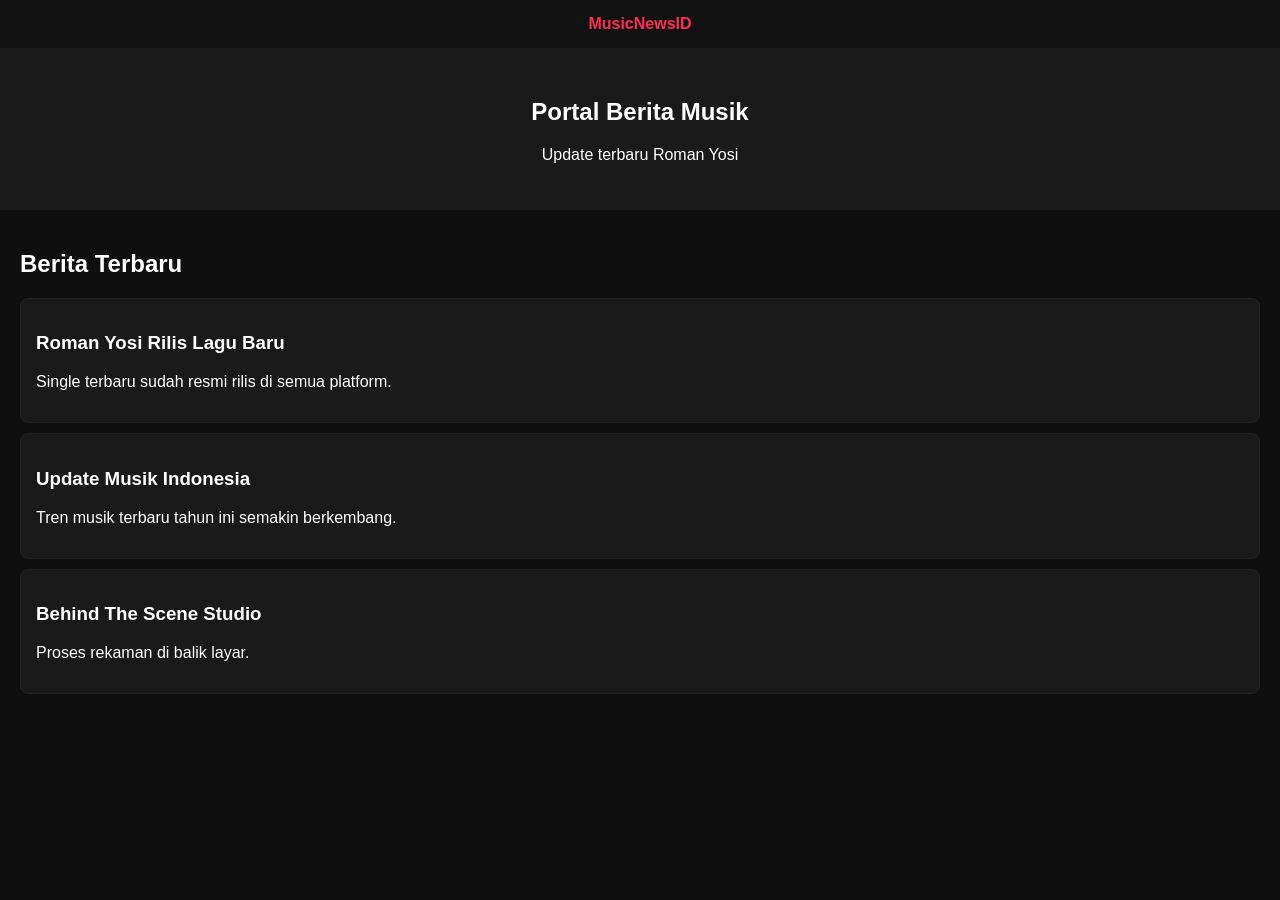
==== index.html @ 796e2e61 "Update news loading function to async/await Refactor news loading to use async/await for better erro" ====
<!DOCTYPE html>
<html lang="id">
<head>
  <meta charset="UTF-8">
  <meta name="viewport" content="width=device-width, initial-scale=1.0">
  <title>MusicNewsID</title>
  <link rel="stylesheet" href="style.css">
</head>

<body>

<header>
  MusicNewsID
</header>

<section class="hero">
  <h1>Portal Berita Musik</h1>
  <p>Update terbaru Roman Yosi</p>
</section>

<section class="container">
  <h2>Berita Terbaru</h2>
  <div id="home-news"></div>
</section>

<script>
async function loadHome(){
  try {
    const res = await fetch("./data/news.json");
    const data = await res.json();

    document.getElementById("home-news").innerHTML =
      data.slice(0, 3).map(item => `
        <div class="card">
          <h3><a href="post.html?id=${item.id}">${item.title}</a></h3>
          <p>${item.desc}</p>
        </div>
      `).join("");
  } catch (e) {
    document.getElementById("home-news").innerHTML =
      "<div class='card'><h3>Data tidak ditemukan</h3></div>";
  }
}

loadHome();
</script>

</body>
</html>
---- style.css ----
body {
  margin: 0;
  font-family: Arial;
  background: #0f0f0f;
  color: white;
}

header {
  background: #111;
  padding: 15px;
  text-align: center;
  font-weight: bold;
  color: #ff2d55;
}

.hero {
  text-align: center;
  padding: 30px;
  background: #1a1a1a;
}

.container {
  padding: 20px;
}

.card {
  background: #1a1a1a;
  padding: 15px;
  margin-bottom: 10px;
  border-radius: 8px;
  border: 1px solid #222;
}

.card a {
  color: white;
  text-decoration: none;
}

.card a:hover {
  color: #ff2d55;
}
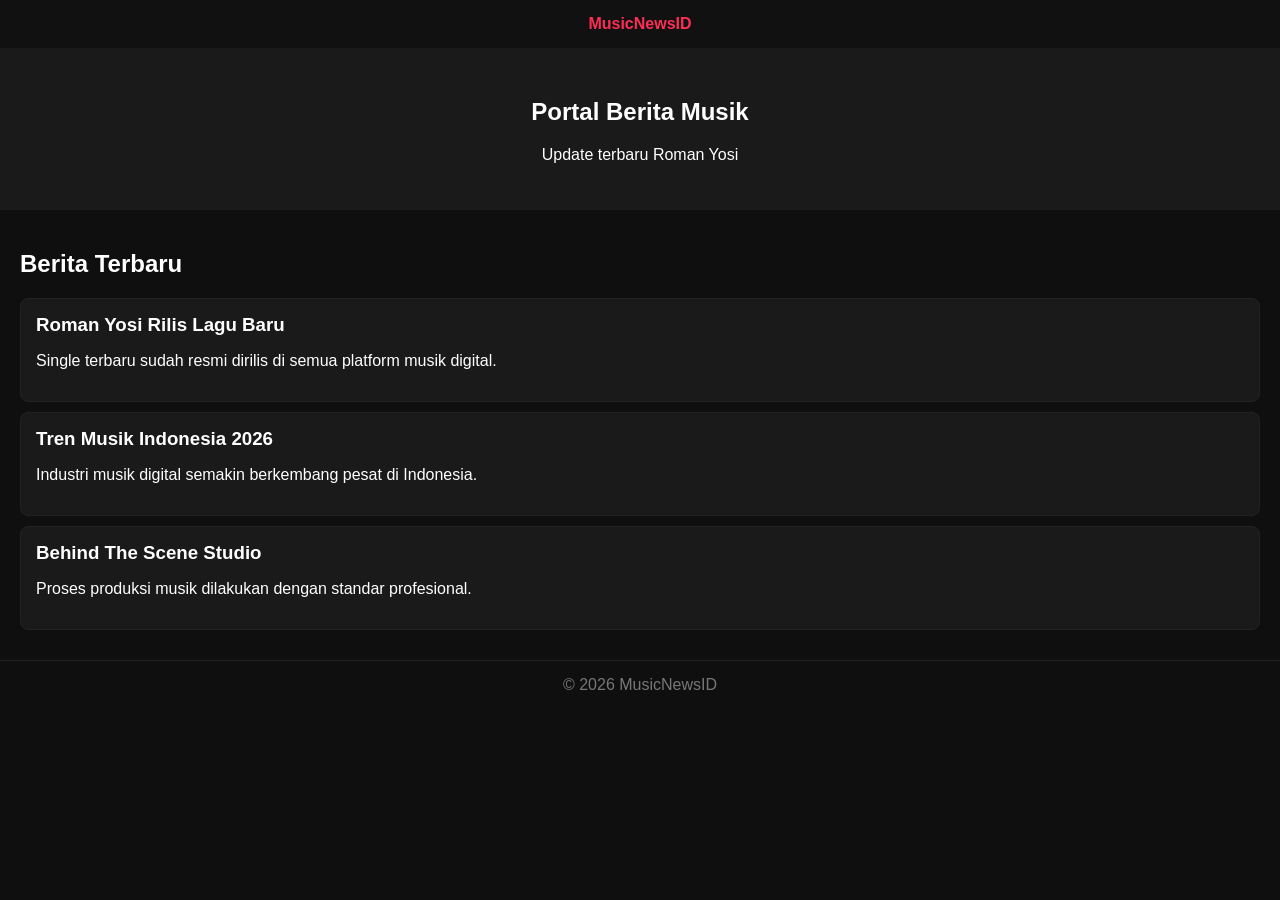
==== commit 48a9bdb2: "Update index.html with new music news section Added news cards for recent music releases and trends." ====
--- a/index.html
+++ b/index.html
@@ -19,31 +19,29 @@
 </section>
 
 <section class="container">
+
   <h2>Berita Terbaru</h2>
-  <div id="home-news"></div>
+
+  <div class="card">
+    <h3>Roman Yosi Rilis Lagu Baru</h3>
+    <p>Single terbaru sudah resmi dirilis di semua platform musik digital.</p>
+  </div>
+
+  <div class="card">
+    <h3>Tren Musik Indonesia 2026</h3>
+    <p>Industri musik digital semakin berkembang pesat di Indonesia.</p>
+  </div>
+
+  <div class="card">
+    <h3>Behind The Scene Studio</h3>
+    <p>Proses produksi musik dilakukan dengan standar profesional.</p>
+  </div>
+
 </section>
 
-<script>
-async function loadHome(){
-  try {
-    const res = await fetch("./data/news.json");
-    const data = await res.json();
-
-    document.getElementById("home-news").innerHTML =
-      data.slice(0, 3).map(item => `
-        <div class="card">
-          <h3><a href="post.html?id=${item.id}">${item.title}</a></h3>
-          <p>${item.desc}</p>
-        </div>
-      `).join("");
-  } catch (e) {
-    document.getElementById("home-news").innerHTML =
-      "<div class='card'><h3>Data tidak ditemukan</h3></div>";
-  }
-}
-
-loadHome();
-</script>
+<footer>
+  © 2026 MusicNewsID
+</footer>
 
 </body>
 </html>
--- a/style.css
+++ b/style.css
@@ -31,11 +31,13 @@
   border: 1px solid #222;
 }
 
-.card a {
-  color: white;
-  text-decoration: none;
+.card h3 {
+  margin: 0 0 8px 0;
 }
 
-.card a:hover {
-  color: #ff2d55;
+footer {
+  text-align: center;
+  padding: 15px;
+  color: #777;
+  border-top: 1px solid #222;
 }
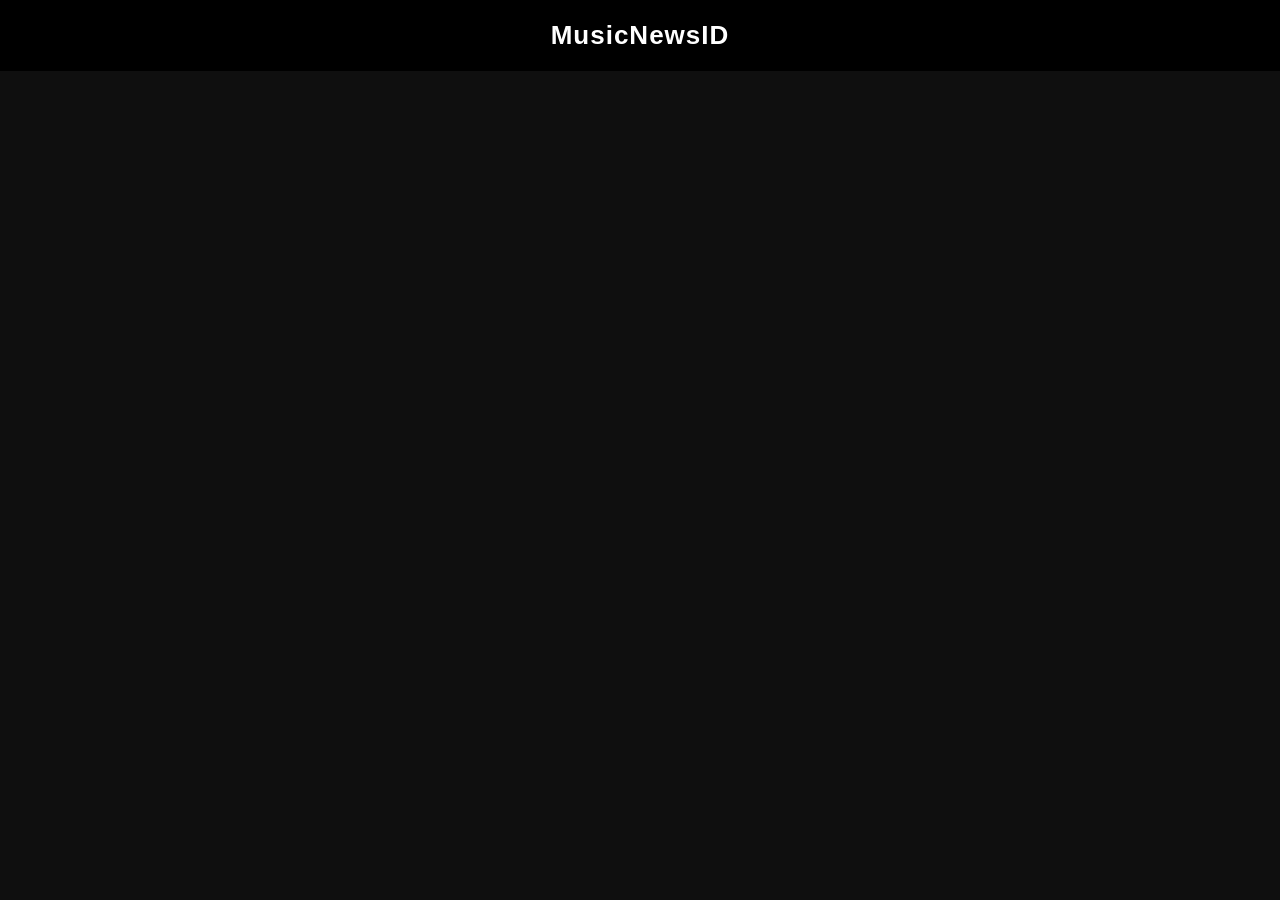
==== commit c64b92da: "Update index.html with new styles and structure" ====
--- a/index.html
+++ b/index.html
@@ -3,45 +3,166 @@
 <head>
   <meta charset="UTF-8">
   <meta name="viewport" content="width=device-width, initial-scale=1.0">
-  <title>MusicNewsID</title>
-  <link rel="stylesheet" href="style.css">
+  <title>MusicNewsID - Portal Berita Musik</title>
+
+  <style>
+    body{
+      margin:0;
+      font-family: Arial, sans-serif;
+      background:#0f0f0f;
+      color:#fff;
+    }
+
+    header{
+      background:#000;
+      padding:20px;
+      text-align:center;
+      font-size:26px;
+      font-weight:bold;
+      letter-spacing:1px;
+    }
+
+    .container{
+      display:grid;
+      grid-template-columns: repeat(auto-fit,minmax(280px,1fr));
+      gap:15px;
+      padding:20px;
+    }
+
+    .card{
+      background:#1c1c1c;
+      border-radius:12px;
+      overflow:hidden;
+      cursor:pointer;
+      transition:0.2s;
+    }
+
+    .card:hover{
+      transform:scale(1.02);
+    }
+
+    .thumb{
+      width:100%;
+      height:180px;
+      object-fit:cover;
+      background:#333;
+    }
+
+    .content{
+      padding:12px;
+    }
+
+    .content h3{
+      font-size:16px;
+      margin:0 0 8px;
+      color:#00d9ff;
+    }
+
+    .excerpt{
+      font-size:13px;
+      color:#ccc;
+    }
+
+    /* MODAL DETAIL */
+    .modal{
+      position:fixed;
+      top:0;left:0;
+      width:100%;
+      height:100%;
+      background:rgba(0,0,0,0.9);
+      display:none;
+      overflow:auto;
+      z-index:999;
+    }
+
+    .modal-content{
+      max-width:800px;
+      margin:40px auto;
+      background:#111;
+      padding:20px;
+      border-radius:10px;
+    }
+
+    .modal img{
+      width:100%;
+      border-radius:10px;
+      margin-bottom:15px;
+    }
+
+    .close{
+      float:right;
+      cursor:pointer;
+      color:red;
+      font-size:18px;
+    }
+
+    a{color:#00d9ff}
+  </style>
 </head>
 
 <body>
 
-<header>
-  MusicNewsID
-</header>
+<header>MusicNewsID</header>
 
-<section class="hero">
-  <h1>Portal Berita Musik</h1>
-  <p>Update terbaru Roman Yosi</p>
-</section>
+<div class="container" id="news"></div>
 
-<section class="container">
+<!-- MODAL -->
+<div class="modal" id="modal">
+  <div class="modal-content">
+    <span class="close" onclick="closeModal()">❌ Tutup</span>
+    <div id="modal-body"></div>
+  </div>
+</div>
 
-  <h2>Berita Terbaru</h2>
+<script>
+const rss = "https://romanyosi5.wordpress.com/feed/";
 
-  <div class="card">
-    <h3>Roman Yosi Rilis Lagu Baru</h3>
-    <p>Single terbaru sudah resmi dirilis di semua platform musik digital.</p>
-  </div>
+fetch("https://api.rss2json.com/v1/api.json?rss_url=" + encodeURIComponent(rss))
+.then(res => res.json())
+.then(data => {
 
-  <div class="card">
-    <h3>Tren Musik Indonesia 2026</h3>
-    <p>Industri musik digital semakin berkembang pesat di Indonesia.</p>
-  </div>
+  let html = "";
 
-  <div class="card">
-    <h3>Behind The Scene Studio</h3>
-    <p>Proses produksi musik dilakukan dengan standar profesional.</p>
-  </div>
+  data.items.forEach((item, index) => {
 
-</section>
+    let img = item.thumbnail || (item.enclosure ? item.enclosure.link : "");
 
-<footer>
-  © 2026 MusicNewsID
-</footer>
+    html += `
+      <div class="card" onclick="openPost(${index})">
+        <img class="thumb" src="${img || 'https://via.placeholder.com/600x400'}">
+        <div class="content">
+          <h3>${item.title}</h3>
+          <div class="excerpt">${item.description.slice(0,120)}...</div>
+        </div>
+      </div>
+    `;
+  });
+
+  document.getElementById("news").innerHTML = html;
+
+  window.posts = data.items;
+
+});
+
+function openPost(i){
+  let p = window.posts[i];
+
+  let img = p.thumbnail || (p.enclosure ? p.enclosure.link : "");
+
+  document.getElementById("modal-body").innerHTML = `
+    <h2>${p.title}</h2>
+    <p style="color:gray">${p.pubDate}</p>
+    <img src="${img}">
+    <div>${p.content}</div>
+  `;
+
+  document.getElementById("modal").style.display = "block";
+}
+
+function closeModal(){
+  document.getElementById("modal").style.display = "none";
+}
+</script>
 
 </body>
 </html>
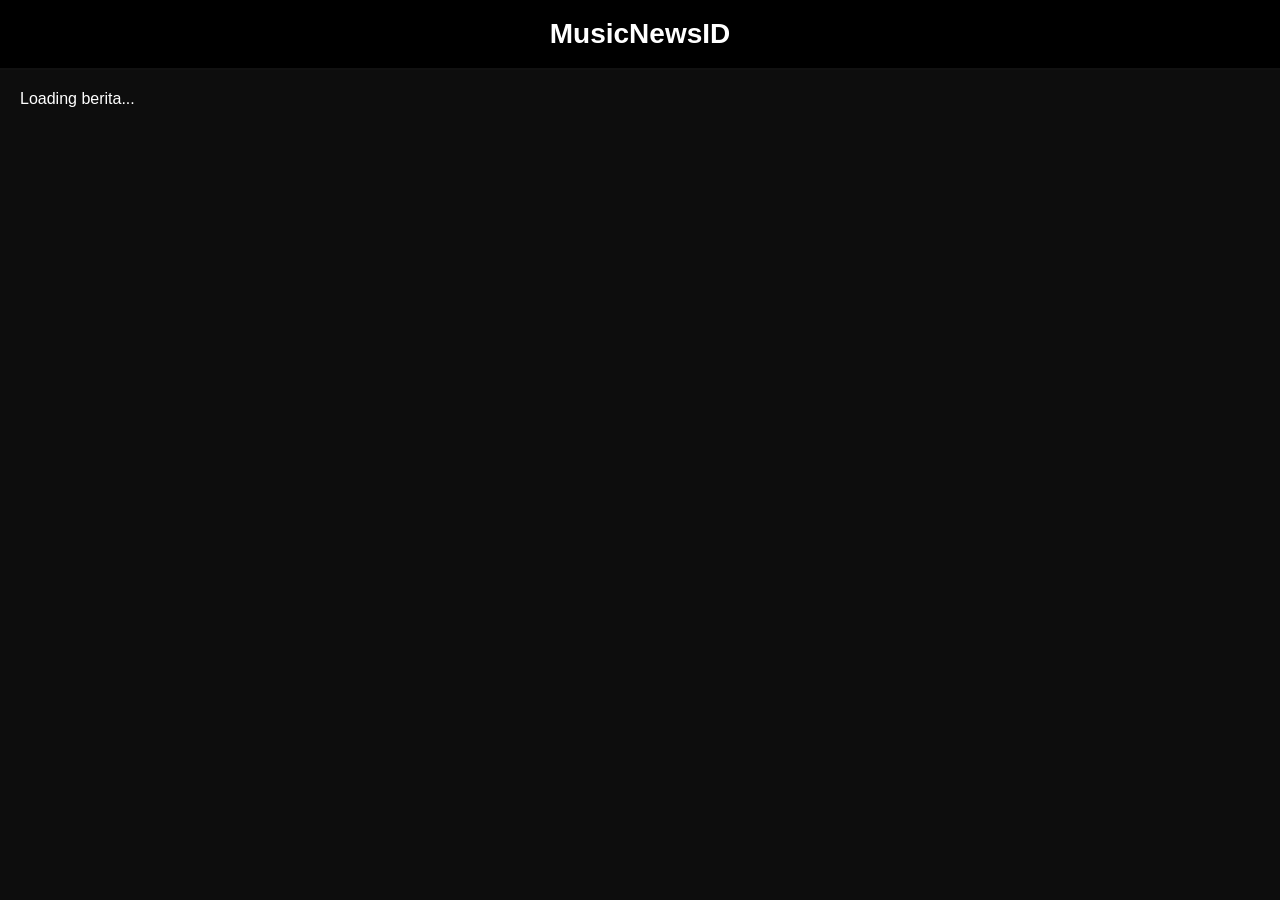
==== commit 8e004902: "Update index.html" ====
--- a/index.html
+++ b/index.html
@@ -1,138 +1,59 @@
 <!DOCTYPE html>
 <html lang="id">
 <head>
-  <meta charset="UTF-8">
-  <meta name="viewport" content="width=device-width, initial-scale=1.0">
-  <title>MusicNewsID - Portal Berita Musik</title>
+<meta charset="UTF-8">
+<meta name="viewport" content="width=device-width, initial-scale=1.0">
 
-  <style>
-    body{
-      margin:0;
-      font-family: Arial, sans-serif;
-      background:#0f0f0f;
-      color:#fff;
-    }
+<title>MusicNewsID - Portal Musik</title>
 
-    header{
-      background:#000;
-      padding:20px;
-      text-align:center;
-      font-size:26px;
-      font-weight:bold;
-      letter-spacing:1px;
-    }
-
-    .container{
-      display:grid;
-      grid-template-columns: repeat(auto-fit,minmax(280px,1fr));
-      gap:15px;
-      padding:20px;
-    }
-
-    .card{
-      background:#1c1c1c;
-      border-radius:12px;
-      overflow:hidden;
-      cursor:pointer;
-      transition:0.2s;
-    }
-
-    .card:hover{
-      transform:scale(1.02);
-    }
-
-    .thumb{
-      width:100%;
-      height:180px;
-      object-fit:cover;
-      background:#333;
-    }
-
-    .content{
-      padding:12px;
-    }
-
-    .content h3{
-      font-size:16px;
-      margin:0 0 8px;
-      color:#00d9ff;
-    }
-
-    .excerpt{
-      font-size:13px;
-      color:#ccc;
-    }
-
-    /* MODAL DETAIL */
-    .modal{
-      position:fixed;
-      top:0;left:0;
-      width:100%;
-      height:100%;
-      background:rgba(0,0,0,0.9);
-      display:none;
-      overflow:auto;
-      z-index:999;
-    }
-
-    .modal-content{
-      max-width:800px;
-      margin:40px auto;
-      background:#111;
-      padding:20px;
-      border-radius:10px;
-    }
-
-    .modal img{
-      width:100%;
-      border-radius:10px;
-      margin-bottom:15px;
-    }
-
-    .close{
-      float:right;
-      cursor:pointer;
-      color:red;
-      font-size:18px;
-    }
-
-    a{color:#00d9ff}
-  </style>
+<link rel="stylesheet" href="style.css">
 </head>
 
 <body>
 
-<header>MusicNewsID</header>
+<header>
+  MusicNewsID
+</header>
 
-<div class="container" id="news"></div>
+<div class="container" id="news">Loading berita...</div>
 
 <!-- MODAL -->
 <div class="modal" id="modal">
   <div class="modal-content">
-    <span class="close" onclick="closeModal()">❌ Tutup</span>
+    <span class="close" onclick="closeModal()">✖</span>
     <div id="modal-body"></div>
   </div>
 </div>
 
 <script>
-const rss = "https://romanyosi5.wordpress.com/feed/";
+const api = "https://romanyosi5.wordpress.com/wp-json/wp/v2/posts?_embed";
 
-fetch("https://api.rss2json.com/v1/api.json?rss_url=" + encodeURIComponent(rss))
+let postsData = [];
+
+fetch(api)
 .then(res => res.json())
 .then(data => {
 
+  postsData = data;
+
   let html = "";
 
-  data.items.forEach((item, index) => {
+  data.forEach((post, i) => {
 
-    let img = item.thumbnail || (item.enclosure ? item.enclosure.link : "");
+    let img = "";
+
+    if(post._embedded && post._embedded["wp:featuredmedia"]){
+      img = post._embedded["wp:featuredmedia"][0].source_url;
+    }
+
+    let text = post.excerpt.rendered.replace(/<[^>]*>/g, "");
 
     html += `
-      <div class="card" onclick="openPost(${index})">
+      <div class="card" onclick="openPost(${i})">
         <img class="thumb" src="${img || 'https://via.placeholder.com/600x400'}">
         <div class="content">
-          <h3>${item.title}</h3>
-          <div class="excerpt">${item.description.slice(0,120)}...</div>
+          <h3>${post.title.rendered}</h3>
+          <div class="excerpt">${text.slice(0,120)}...</div>
         </div>
       </div>
     `;
@@ -140,20 +61,22 @@
 
   document.getElementById("news").innerHTML = html;
 
-  window.posts = data.items;
-
 });
 
 function openPost(i){
-  let p = window.posts[i];
+  let post = postsData[i];
 
-  let img = p.thumbnail || (p.enclosure ? p.enclosure.link : "");
+  let img = "";
+
+  if(post._embedded && post._embedded["wp:featuredmedia"]){
+    img = post._embedded["wp:featuredmedia"][0].source_url;
+  }
 
   document.getElementById("modal-body").innerHTML = `
-    <h2>${p.title}</h2>
-    <p style="color:gray">${p.pubDate}</p>
-    <img src="${img}">
-    <div>${p.content}</div>
+    <h2>${post.title.rendered}</h2>
+    <p style="color:gray">${new Date(post.date).toLocaleString()}</p>
+    <img src="${img || ''}">
+    <div>${post.content.rendered}</div>
   `;
 
   document.getElementById("modal").style.display = "block";
--- a/style.css
+++ b/style.css
@@ -0,0 +1,106 @@
+/* RESET */
+*{
+  margin:0;
+  padding:0;
+  box-sizing:border-box;
+  font-family:Arial;
+}
+
+body{
+  background:#0d0d0d;
+  color:#fff;
+}
+
+/* HEADER */
+header{
+  background:#000;
+  padding:18px;
+  text-align:center;
+  font-size:28px;
+  font-weight:bold;
+  border-bottom:2px solid #111;
+}
+
+/* GRID */
+.container{
+  display:grid;
+  grid-template-columns: repeat(auto-fit, minmax(280px,1fr));
+  gap:15px;
+  padding:20px;
+}
+
+/* CARD */
+.card{
+  background:#1a1a1a;
+  border-radius:14px;
+  overflow:hidden;
+  cursor:pointer;
+  transition:0.3s;
+  border:1px solid #222;
+}
+
+.card:hover{
+  transform:translateY(-5px);
+  border-color:#00d9ff;
+}
+
+.thumb{
+  width:100%;
+  height:180px;
+  object-fit:cover;
+}
+
+.content{
+  padding:12px;
+}
+
+.content h3{
+  font-size:15px;
+  color:#00d9ff;
+  margin-bottom:8px;
+}
+
+.excerpt{
+  font-size:13px;
+  color:#bbb;
+}
+
+/* MODAL */
+.modal{
+  position:fixed;
+  top:0;
+  left:0;
+  width:100%;
+  height:100%;
+  background:rgba(0,0,0,0.92);
+  display:none;
+  overflow:auto;
+  z-index:9999;
+}
+
+.modal-content{
+  max-width:850px;
+  margin:40px auto;
+  background:#111;
+  padding:20px;
+  border-radius:12px;
+}
+
+.modal-content img{
+  width:100%;
+  border-radius:10px;
+  margin:15px 0;
+}
+
+.modal-content div{
+  line-height:1.8;
+  color:#ddd;
+  font-size:15px;
+}
+
+.close{
+  float:right;
+  cursor:pointer;
+  color:red;
+  font-weight:bold;
+}
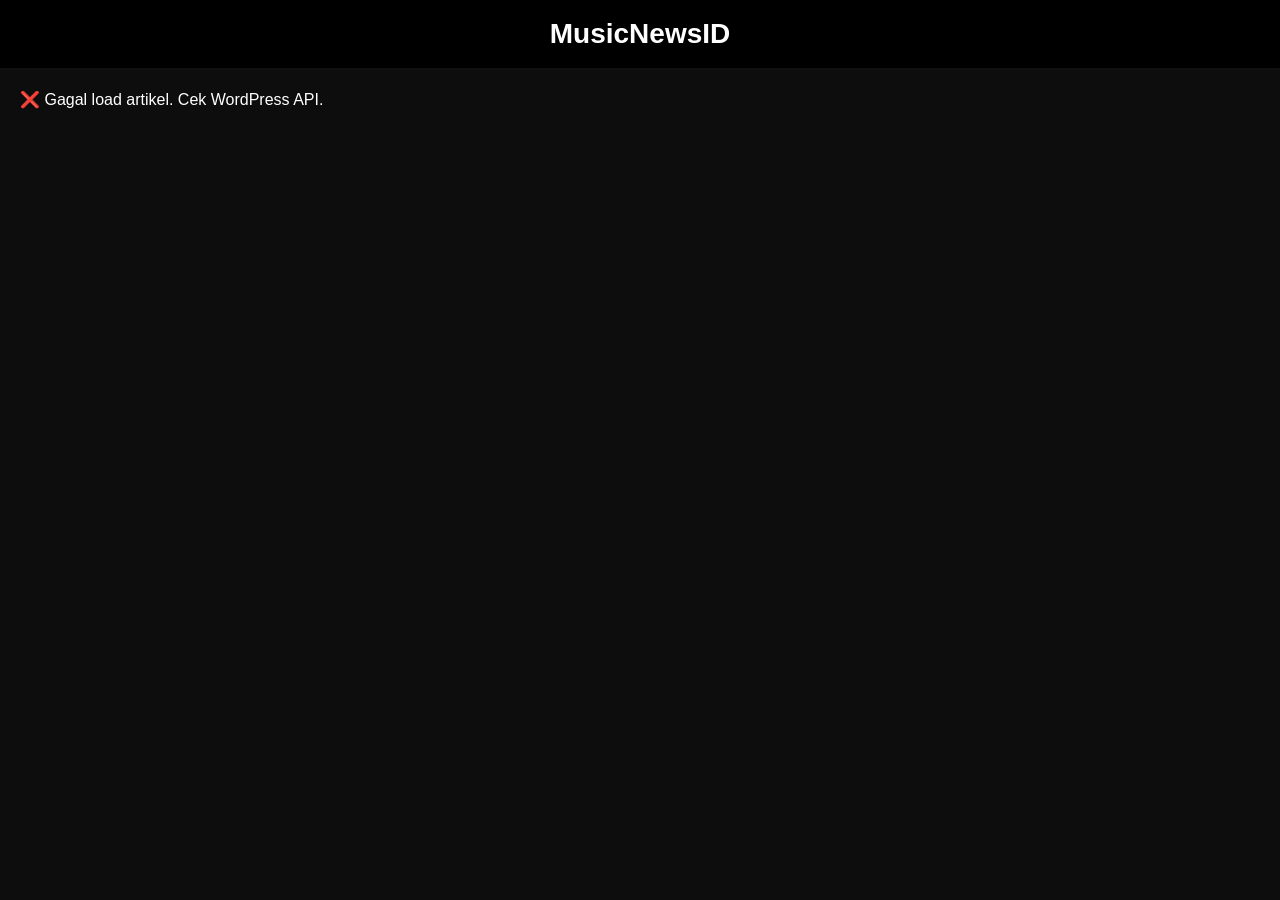
==== commit b714b943: "Refactor HTML and JavaScript for API integration" ====
--- a/index.html
+++ b/index.html
@@ -3,9 +3,7 @@
 <head>
 <meta charset="UTF-8">
 <meta name="viewport" content="width=device-width, initial-scale=1.0">
-
-<title>MusicNewsID - Portal Musik</title>
-
+<title>MusicNewsID</title>
 <link rel="stylesheet" href="style.css">
 </head>
 
@@ -26,11 +24,15 @@
 </div>
 
 <script>
-const api = "https://romanyosi5.wordpress.com/wp-json/wp/v2/posts?_embed";
+
+// ✅ WORDPRESS REST API (INI RSS BARU YANG BENAR)
+const apiURL =
+"https://romanyosi5.wordpress.com/wp-json/wp/v2/posts?per_page=10&_embed";
 
 let postsData = [];
 
-fetch(api)
+// FETCH DATA
+fetch(apiURL)
 .then(res => res.json())
 .then(data => {
 
@@ -40,20 +42,24 @@
 
   data.forEach((post, i) => {
 
+    // AMBIL GAMBAR FEATURED IMAGE
     let img = "";
 
-    if(post._embedded && post._embedded["wp:featuredmedia"]){
+    if(post._embedded &&
+       post._embedded["wp:featuredmedia"]){
       img = post._embedded["wp:featuredmedia"][0].source_url;
     }
 
-    let text = post.excerpt.rendered.replace(/<[^>]*>/g, "");
+    // AMBIL TEKS RINGKAS
+    let excerpt = post.excerpt.rendered
+      .replace(/<[^>]*>/g, "");
 
     html += `
       <div class="card" onclick="openPost(${i})">
         <img class="thumb" src="${img || 'https://via.placeholder.com/600x400'}">
         <div class="content">
           <h3>${post.title.rendered}</h3>
-          <div class="excerpt">${text.slice(0,120)}...</div>
+          <div class="excerpt">${excerpt.slice(0,120)}...</div>
         </div>
       </div>
     `;
@@ -61,21 +67,29 @@
 
   document.getElementById("news").innerHTML = html;
 
+})
+.catch(err => {
+  document.getElementById("news").innerHTML =
+  "❌ Gagal load artikel. Cek WordPress API.";
+  console.log(err);
 });
 
+
+// 🔥 OPEN FULL ARTIKEL
 function openPost(i){
   let post = postsData[i];
 
   let img = "";
 
-  if(post._embedded && post._embedded["wp:featuredmedia"]){
+  if(post._embedded &&
+     post._embedded["wp:featuredmedia"]){
     img = post._embedded["wp:featuredmedia"][0].source_url;
   }
 
   document.getElementById("modal-body").innerHTML = `
     <h2>${post.title.rendered}</h2>
-    <p style="color:gray">${new Date(post.date).toLocaleString()}</p>
-    <img src="${img || ''}">
+    <p style="color:gray">${post.date}</p>
+    <img src="${img}">
     <div>${post.content.rendered}</div>
   `;
 
@@ -85,6 +99,7 @@
 function closeModal(){
   document.getElementById("modal").style.display = "none";
 }
+
 </script>
 
 </body>
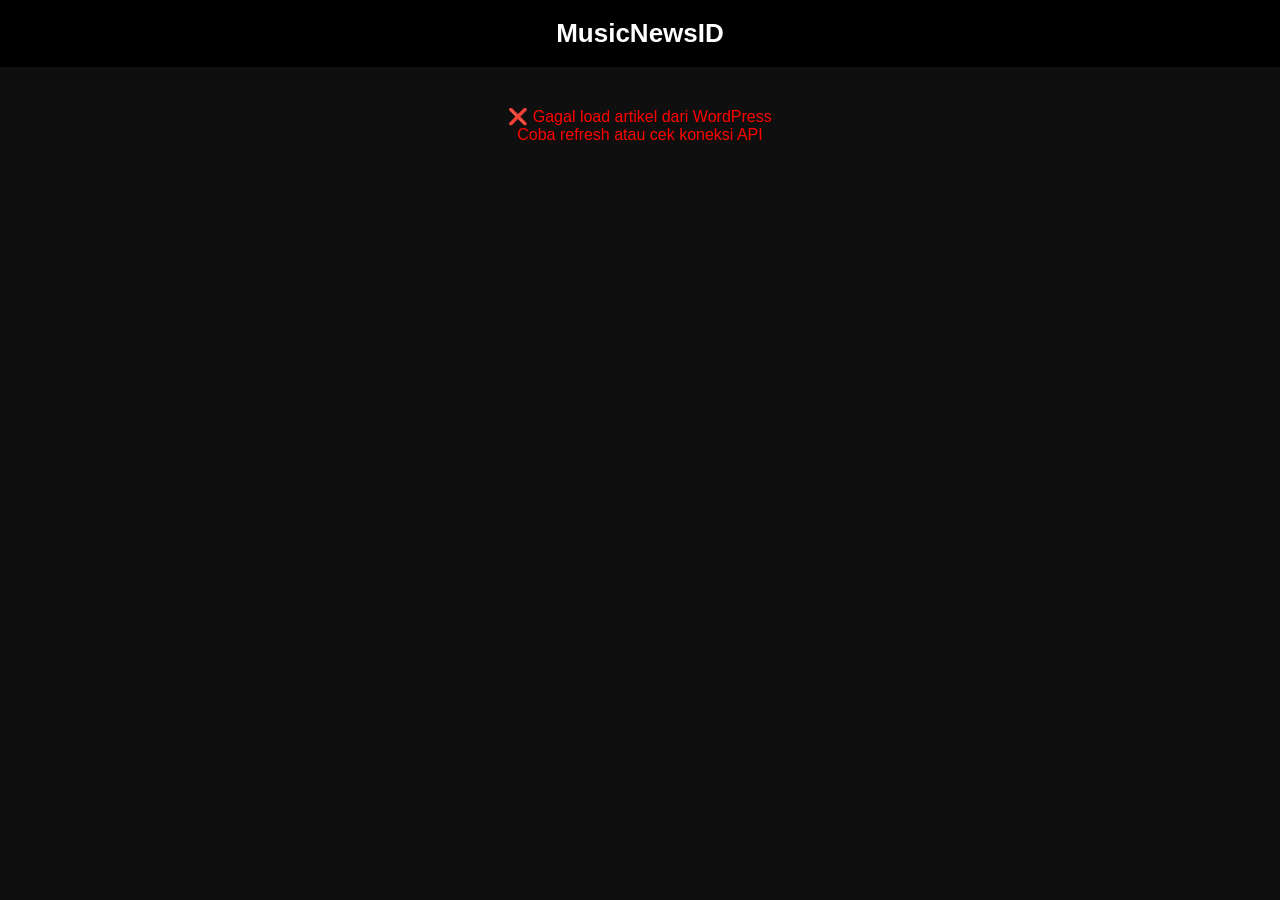
==== commit 1a4d3423: "Refactor WordPress API fetch and error handling" ====
--- a/index.html
+++ b/index.html
@@ -25,15 +25,20 @@
 
 <script>
 
-// ✅ WORDPRESS REST API (INI RSS BARU YANG BENAR)
+// 🔥 API WORDPRESS (lebih stabil tanpa _embed)
 const apiURL =
-"https://romanyosi5.wordpress.com/wp-json/wp/v2/posts?per_page=10&_embed";
+"https://romanyosi5.wordpress.com/wp-json/wp/v2/posts?per_page=10";
 
 let postsData = [];
 
-// FETCH DATA
+// ================= FETCH DATA =================
 fetch(apiURL)
-.then(res => res.json())
+.then(res => {
+  if(!res.ok){
+    throw new Error("API error");
+  }
+  return res.json();
+})
 .then(data => {
 
   postsData = data;
@@ -42,23 +47,34 @@
 
   data.forEach((post, i) => {
 
-    // AMBIL GAMBAR FEATURED IMAGE
-    let img = "";
+    // ✔ gambar aman (fallback jika tidak ada featured image)
+    let img = "https://via.placeholder.com/600x400";
 
-    if(post._embedded &&
-       post._embedded["wp:featuredmedia"]){
-      img = post._embedded["wp:featuredmedia"][0].source_url;
+    // WordPress kadang tidak kirim featured image langsung
+    if(post.featured_media_url){
+      img = post.featured_media_url;
     }
 
-    // AMBIL TEKS RINGKAS
-    let excerpt = post.excerpt.rendered
-      .replace(/<[^>]*>/g, "");
+    // fallback extract image dari content (opsional)
+    let contentHTML = post.content?.rendered || "";
+    let tempDiv = document.createElement("div");
+    tempDiv.innerHTML = contentHTML;
+    let firstImg = tempDiv.querySelector("img");
+
+    if(firstImg){
+      img = firstImg.src;
+    }
+
+    // ✔ excerpt aman
+    let excerpt = post.excerpt?.rendered
+      ? post.excerpt.rendered.replace(/<[^>]*>/g, "")
+      : "Tidak ada ringkasan";
 
     html += `
       <div class="card" onclick="openPost(${i})">
-        <img class="thumb" src="${img || 'https://via.placeholder.com/600x400'}">
+        <img class="thumb" src="${img}">
         <div class="content">
-          <h3>${post.title.rendered}</h3>
+          <h3>${post.title?.rendered || "Tanpa Judul"}</h3>
           <div class="excerpt">${excerpt.slice(0,120)}...</div>
         </div>
       </div>
@@ -69,33 +85,55 @@
 
 })
 .catch(err => {
-  document.getElementById("news").innerHTML =
-  "❌ Gagal load artikel. Cek WordPress API.";
+
   console.log(err);
+
+  document.getElementById("news").innerHTML = `
+    <div style="padding:20px;color:red;text-align:center">
+      ❌ Gagal load artikel dari WordPress<br>
+      Coba refresh atau cek koneksi API
+    </div>
+  `;
 });
 
 
-// 🔥 OPEN FULL ARTIKEL
+// ================= OPEN FULL POST =================
 function openPost(i){
+
   let post = postsData[i];
 
-  let img = "";
+  let content = post.content?.rendered || "Konten tidak tersedia";
 
-  if(post._embedded &&
-     post._embedded["wp:featuredmedia"]){
-    img = post._embedded["wp:featuredmedia"][0].source_url;
+  // fallback gambar
+  let img = "https://via.placeholder.com/600x400";
+
+  let tempDiv = document.createElement("div");
+  tempDiv.innerHTML = content;
+
+  let firstImg = tempDiv.querySelector("img");
+
+  if(firstImg){
+    img = firstImg.src;
   }
 
   document.getElementById("modal-body").innerHTML = `
-    <h2>${post.title.rendered}</h2>
-    <p style="color:gray">${post.date}</p>
-    <img src="${img}">
-    <div>${post.content.rendered}</div>
+    <h2>${post.title?.rendered || ""}</h2>
+    <p style="color:gray">
+      ${new Date(post.date).toLocaleString()}
+    </p>
+
+    <img src="${img}" style="width:100%;border-radius:10px;margin:10px 0">
+
+    <div style="line-height:1.8">
+      ${content}
+    </div>
   `;
 
   document.getElementById("modal").style.display = "block";
 }
 
+
+// ================= CLOSE MODAL =================
 function closeModal(){
   document.getElementById("modal").style.display = "none";
 }
--- a/style.css
+++ b/style.css
@@ -1,47 +1,35 @@
-/* RESET */
-*{
+body{
   margin:0;
-  padding:0;
-  box-sizing:border-box;
   font-family:Arial;
-}
-
-body{
-  background:#0d0d0d;
+  background:#0f0f0f;
   color:#fff;
 }
 
-/* HEADER */
 header{
   background:#000;
   padding:18px;
   text-align:center;
-  font-size:28px;
+  font-size:26px;
   font-weight:bold;
-  border-bottom:2px solid #111;
 }
 
-/* GRID */
 .container{
   display:grid;
-  grid-template-columns: repeat(auto-fit, minmax(280px,1fr));
+  grid-template-columns:repeat(auto-fit,minmax(280px,1fr));
   gap:15px;
   padding:20px;
 }
 
-/* CARD */
 .card{
   background:#1a1a1a;
-  border-radius:14px;
+  border-radius:12px;
   overflow:hidden;
   cursor:pointer;
   transition:0.3s;
-  border:1px solid #222;
 }
 
 .card:hover{
-  transform:translateY(-5px);
-  border-color:#00d9ff;
+  transform:scale(1.03);
 }
 
 .thumb{
@@ -55,9 +43,8 @@
 }
 
 .content h3{
+  color:#00d9ff;
   font-size:15px;
-  color:#00d9ff;
-  margin-bottom:8px;
 }
 
 .excerpt{
@@ -68,39 +55,29 @@
 /* MODAL */
 .modal{
   position:fixed;
-  top:0;
-  left:0;
+  top:0;left:0;
   width:100%;
   height:100%;
-  background:rgba(0,0,0,0.92);
+  background:rgba(0,0,0,0.9);
   display:none;
   overflow:auto;
-  z-index:9999;
 }
 
 .modal-content{
-  max-width:850px;
+  max-width:800px;
   margin:40px auto;
   background:#111;
   padding:20px;
-  border-radius:12px;
+  border-radius:10px;
 }
 
 .modal-content img{
   width:100%;
   border-radius:10px;
-  margin:15px 0;
-}
-
-.modal-content div{
-  line-height:1.8;
-  color:#ddd;
-  font-size:15px;
 }
 
 .close{
   float:right;
   cursor:pointer;
   color:red;
-  font-weight:bold;
 }
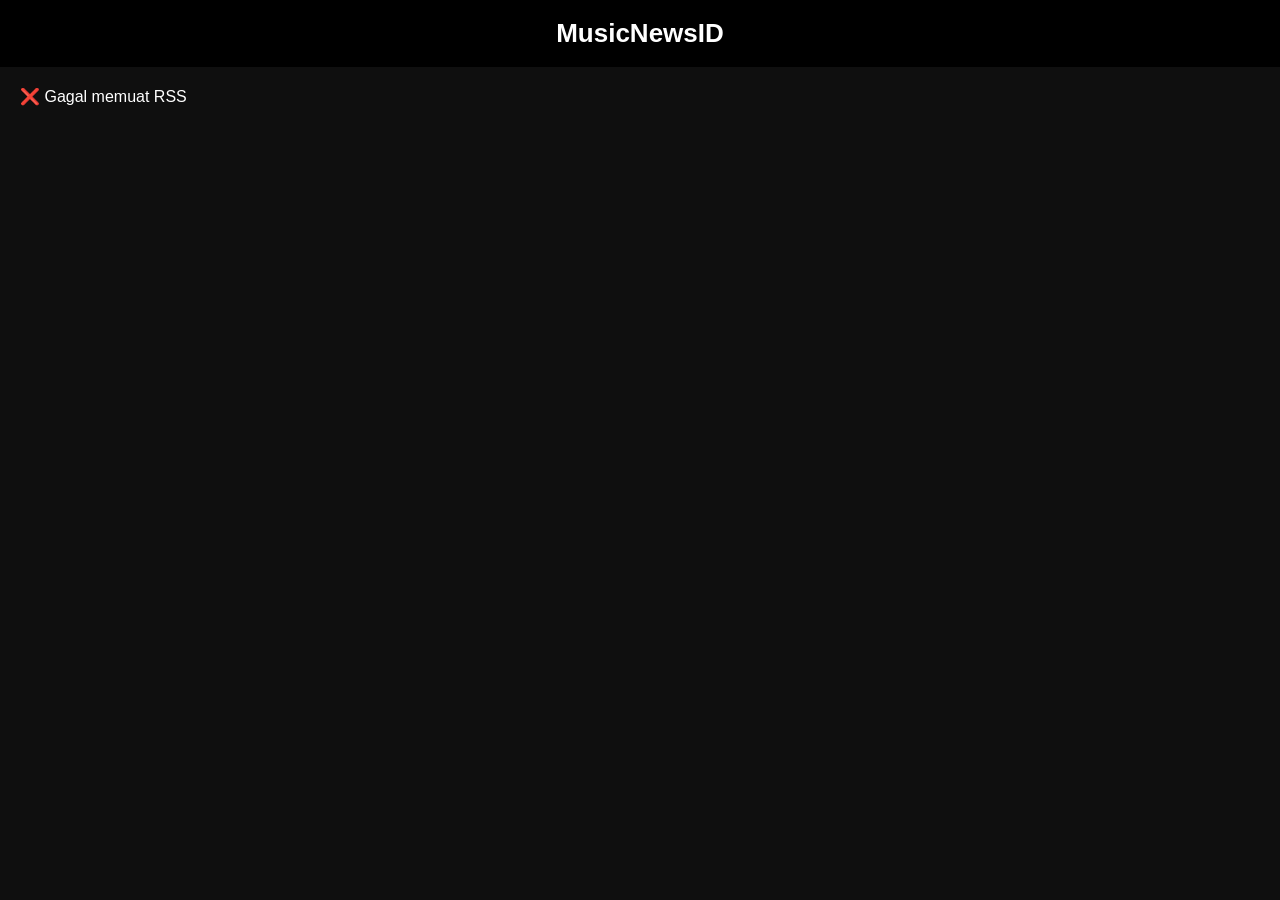
==== commit 42162c77: "Update index.html" ====
--- a/index.html
+++ b/index.html
@@ -9,9 +9,7 @@
 
 <body>
 
-<header>
-  MusicNewsID
-</header>
+<header>MusicNewsID</header>
 
 <div class="container" id="news">Loading berita...</div>
 
@@ -25,57 +23,44 @@
 
 <script>
 
-// 🔥 API WORDPRESS (lebih stabil tanpa _embed)
-const apiURL =
-"https://romanyosi5.wordpress.com/wp-json/wp/v2/posts?per_page=10";
+// ================= RSS WORDPRESS =================
+const rssURL = "https://romanyosi5.wordpress.com/feed/";
 
 let postsData = [];
 
-// ================= FETCH DATA =================
-fetch(apiURL)
-.then(res => {
-  if(!res.ok){
-    throw new Error("API error");
-  }
-  return res.json();
-})
-.then(data => {
+// ================= FETCH RSS =================
+fetch(rssURL)
+.then(res => res.text())
+.then(str => {
 
-  postsData = data;
+  // PARSE XML (NO API EXTERNAL)
+  let parser = new DOMParser();
+  let xml = parser.parseFromString(str, "text/xml");
+  let items = xml.querySelectorAll("item");
 
-  let html = "";
+  let html = [];
 
-  data.forEach((post, i) => {
+  items.forEach((item, i) => {
 
-    // ✔ gambar aman (fallback jika tidak ada featured image)
-    let img = "https://via.placeholder.com/600x400";
+    let title = item.querySelector("title")?.textContent || "No Title";
+    let link = item.querySelector("link")?.textContent || "#";
+    let pubDate = item.querySelector("pubDate")?.textContent || "";
 
-    // WordPress kadang tidak kirim featured image langsung
-    if(post.featured_media_url){
-      img = post.featured_media_url;
-    }
+    let desc = item.querySelector("description")?.textContent || "";
+    desc = desc.replace(/<[^>]*>/g,"");
 
-    // fallback extract image dari content (opsional)
-    let contentHTML = post.content?.rendered || "";
-    let tempDiv = document.createElement("div");
-    tempDiv.innerHTML = contentHTML;
-    let firstImg = tempDiv.querySelector("img");
+    // ambil gambar dari description
+    let imgMatch = desc.match(/<img.*?src=["'](.*?)["']/);
+    let img = imgMatch ? imgMatch[1] : "https://via.placeholder.com/600x400";
 
-    if(firstImg){
-      img = firstImg.src;
-    }
-
-    // ✔ excerpt aman
-    let excerpt = post.excerpt?.rendered
-      ? post.excerpt.rendered.replace(/<[^>]*>/g, "")
-      : "Tidak ada ringkasan";
+    postsData.push({title, link, desc, img, pubDate});
 
     html += `
       <div class="card" onclick="openPost(${i})">
         <img class="thumb" src="${img}">
         <div class="content">
-          <h3>${post.title?.rendered || "Tanpa Judul"}</h3>
-          <div class="excerpt">${excerpt.slice(0,120)}...</div>
+          <h3>${title}</h3>
+          <div class="excerpt">${desc.slice(0,120)}...</div>
         </div>
       </div>
     `;
@@ -85,55 +70,28 @@
 
 })
 .catch(err => {
-
   console.log(err);
-
-  document.getElementById("news").innerHTML = `
-    <div style="padding:20px;color:red;text-align:center">
-      ❌ Gagal load artikel dari WordPress<br>
-      Coba refresh atau cek koneksi API
-    </div>
-  `;
+  document.getElementById("news").innerHTML =
+  "❌ Gagal memuat RSS";
 });
 
 
-// ================= OPEN FULL POST =================
+// ================= OPEN ARTICLE =================
 function openPost(i){
 
-  let post = postsData[i];
-
-  let content = post.content?.rendered || "Konten tidak tersedia";
-
-  // fallback gambar
-  let img = "https://via.placeholder.com/600x400";
-
-  let tempDiv = document.createElement("div");
-  tempDiv.innerHTML = content;
-
-  let firstImg = tempDiv.querySelector("img");
-
-  if(firstImg){
-    img = firstImg.src;
-  }
+  let p = postsData[i];
 
   document.getElementById("modal-body").innerHTML = `
-    <h2>${post.title?.rendered || ""}</h2>
-    <p style="color:gray">
-      ${new Date(post.date).toLocaleString()}
-    </p>
-
-    <img src="${img}" style="width:100%;border-radius:10px;margin:10px 0">
-
-    <div style="line-height:1.8">
-      ${content}
-    </div>
+    <h2>${p.title}</h2>
+    <p style="color:gray">${p.pubDate}</p>
+    <img src="${p.img}" style="width:100%;border-radius:10px;margin:10px 0">
+    <div style="line-height:1.8">${p.desc}</div>
+    <p><a href="${p.link}" target="_blank">Buka di WordPress →</a></p>
   `;
 
   document.getElementById("modal").style.display = "block";
 }
 
-
-// ================= CLOSE MODAL =================
 function closeModal(){
   document.getElementById("modal").style.display = "none";
 }
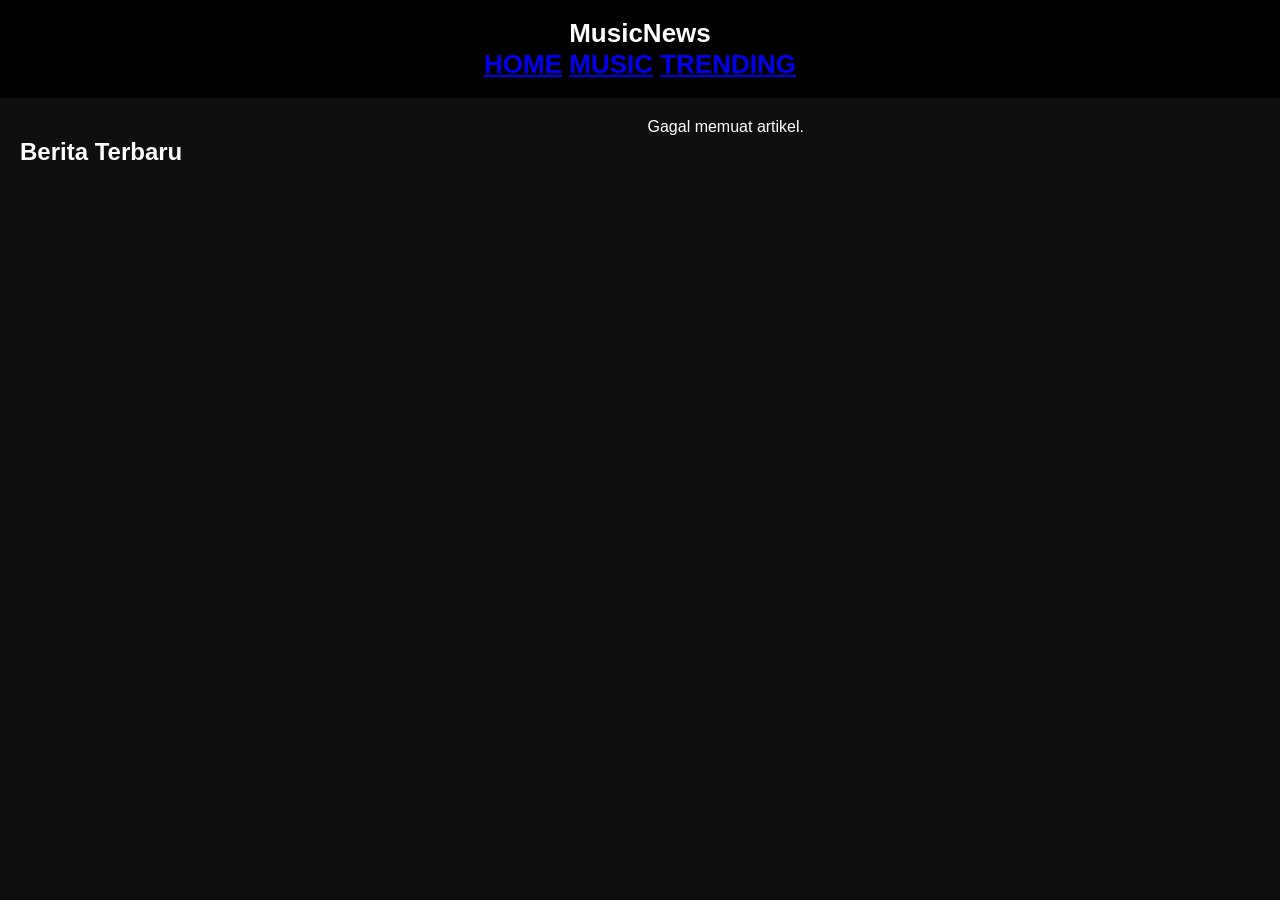
==== commit 66a776c0: "Refactor index.html structure and RSS fetching logic" ====
--- a/index.html
+++ b/index.html
@@ -1,101 +1,73 @@
 <!DOCTYPE html>
 <html lang="id">
 <head>
-<meta charset="UTF-8">
-<meta name="viewport" content="width=device-width, initial-scale=1.0">
-<title>MusicNewsID</title>
-<link rel="stylesheet" href="style.css">
+  <meta charset="UTF-8">
+  <meta name="viewport" content="width=device-width, initial-scale=1.0">
+  <title>MusicNewsID</title>
+  <link rel="stylesheet" href="style.css">
 </head>
 
 <body>
 
-<header>MusicNewsID</header>
+<header>
+  <div class="logo">MusicNews</div>
 
-<div class="container" id="news">Loading berita...</div>
+  <nav>
+    <a href="#">HOME</a>
+    <a href="#">MUSIC</a>
+    <a href="#">TRENDING</a>
+  </nav>
+</header>
 
-<!-- MODAL -->
-<div class="modal" id="modal">
-  <div class="modal-content">
-    <span class="close" onclick="closeModal()">✖</span>
-    <div id="modal-body"></div>
-  </div>
-</div>
+<section class="container">
+
+  <h1>Berita Terbaru</h1>
+
+  <div id="news">Memuat artikel...</div>
+
+</section>
 
 <script>
+async function loadBlog() {
+  try {
 
-// ================= RSS WORDPRESS =================
-const rssURL = "https://romanyosi5.wordpress.com/feed/";
+    const rss = "https://musicnewsid.blogspot.com/feeds/posts/default?alt=rss";
+    const api = "https://api.rss2json.com/v1/api.json?rss_url=" + encodeURIComponent(rss);
 
-let postsData = [];
+    const res = await fetch(api);
+    const data = await res.json();
 
-// ================= FETCH RSS =================
-fetch(rssURL)
-.then(res => res.text())
-.then(str => {
+    let html = "";
 
-  // PARSE XML (NO API EXTERNAL)
-  let parser = new DOMParser();
-  let xml = parser.parseFromString(str, "text/xml");
-  let items = xml.querySelectorAll("item");
+    if (!data.items || data.items.length === 0) {
+      document.getElementById("news").innerHTML = "Belum ada artikel.";
+      return;
+    }
 
-  let html = [];
+    data.items.forEach(post => {
 
-  items.forEach((item, i) => {
+      let title = post.title;
+      let desc = post.description.replace(/<[^>]*>/g,'');
+      let link = post.link;
 
-    let title = item.querySelector("title")?.textContent || "No Title";
-    let link = item.querySelector("link")?.textContent || "#";
-    let pubDate = item.querySelector("pubDate")?.textContent || "";
+      html += `
+        <div class="card">
+          <h2>${title}</h2>
+          <p>${desc.substring(0, 180)}...</p>
+          <a href="${link}" target="_blank">Baca Selengkapnya</a>
+        </div>
+      `;
+    });
 
-    let desc = item.querySelector("description")?.textContent || "";
-    desc = desc.replace(/<[^>]*>/g,"");
+    document.getElementById("news").innerHTML = html;
 
-    // ambil gambar dari description
-    let imgMatch = desc.match(/<img.*?src=["'](.*?)["']/);
-    let img = imgMatch ? imgMatch[1] : "https://via.placeholder.com/600x400";
-
-    postsData.push({title, link, desc, img, pubDate});
-
-    html += `
-      <div class="card" onclick="openPost(${i})">
-        <img class="thumb" src="${img}">
-        <div class="content">
-          <h3>${title}</h3>
-          <div class="excerpt">${desc.slice(0,120)}...</div>
-        </div>
-      </div>
-    `;
-  });
-
-  document.getElementById("news").innerHTML = html;
-
-})
-.catch(err => {
-  console.log(err);
-  document.getElementById("news").innerHTML =
-  "❌ Gagal memuat RSS";
-});
-
-
-// ================= OPEN ARTICLE =================
-function openPost(i){
-
-  let p = postsData[i];
-
-  document.getElementById("modal-body").innerHTML = `
-    <h2>${p.title}</h2>
-    <p style="color:gray">${p.pubDate}</p>
-    <img src="${p.img}" style="width:100%;border-radius:10px;margin:10px 0">
-    <div style="line-height:1.8">${p.desc}</div>
-    <p><a href="${p.link}" target="_blank">Buka di WordPress →</a></p>
-  `;
-
-  document.getElementById("modal").style.display = "block";
+  } catch (err) {
+    console.log(err);
+    document.getElementById("news").innerHTML = "Gagal memuat artikel.";
+  }
 }
 
-function closeModal(){
-  document.getElementById("modal").style.display = "none";
-}
-
+loadBlog();
 </script>
 
 </body>
